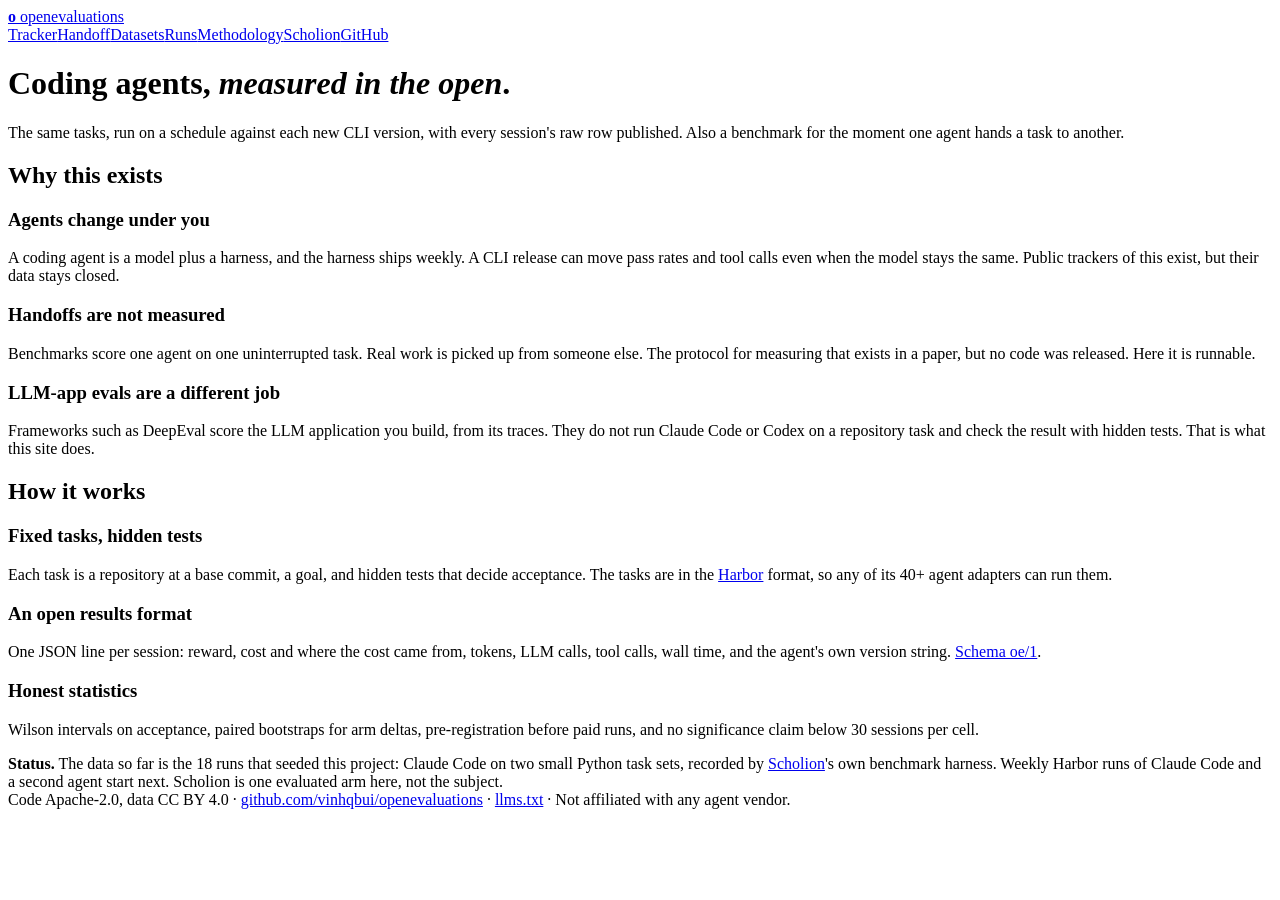
==== site/index.html @ 1c558932 "openevaluations P0-P2: schema, site, tallyho-cold, weekly tracker with the Scholion arm - Results sc" ====
<!doctype html>
<html lang="en">
<head>
<meta charset="utf-8">
<meta name="viewport" content="width=device-width, initial-scale=1">
<title>openevaluations · open, longitudinal evaluations of coding agents</title>
<meta name="description" content="Open evaluations of coding-agent CLIs: the same tasks, every week, every version, with the raw rows published. Plus a runnable benchmark for handing a task from one agent to another.">
<link rel="canonical" href="https://openevaluations.si/">
<meta property="og:type" content="website">
<meta property="og:url" content="https://openevaluations.si/">
<meta property="og:title" content="openevaluations: coding agents, measured in the open">
<meta property="og:description" content="Weekly runs of coding-agent CLIs on fixed tasks, raw data downloadable, and a handoff benchmark.">
<meta property="og:image" content="https://openevaluations.si/og.png">
<link rel="icon" href="/favicon.svg" type="image/svg+xml">
<link rel="alternate" type="text/markdown" href="/llms.txt" title="openevaluations for agents (llms.txt)">
<link rel="preconnect" href="https://fonts.googleapis.com">
<link rel="preconnect" href="https://fonts.gstatic.com" crossorigin>
<link href="https://fonts.googleapis.com/css2?family=Instrument+Serif:ital@0;1&family=Inter:wght@400;500;600;700&family=JetBrains+Mono:wght@400;500&display=swap" rel="stylesheet">
<link rel="stylesheet" href="/css/site.css">
</head>
<body>
<div class="nav"><div class="wrap">
  <a class="brand" href="/"><b>o</b> openevaluations</a>
  <nav><a href="/tracker/">Tracker</a><a href="/handoff/">Handoff</a><a href="/datasets/">Datasets</a><a href="/runs/">Runs</a><a href="/methodology/">Methodology</a><a href="/scholion/">Scholion</a><a href="https://github.com/vinhqbui/openevaluations">GitHub</a></nav>
</div></div>
<main class="wrap">
<header class="page">
  <h1>Coding agents, <em>measured in the open</em>.</h1>
  <p class="lede">The same tasks, run on a schedule against each new CLI version, with every session's raw row published. Also a benchmark for the moment one agent hands a task to another.</p>
</header>

<div class="tiles" id="tiles" aria-live="polite"></div>

<section>
  <h2>Why this exists</h2>
  <div class="cards">
    <div class="card"><h3>Agents change under you</h3><p>A coding agent is a model plus a harness, and the harness ships weekly. A CLI release can move pass rates and tool calls even when the model stays the same. Public trackers of this exist, but their data stays closed.</p></div>
    <div class="card"><h3>Handoffs are not measured</h3><p>Benchmarks score one agent on one uninterrupted task. Real work is picked up from someone else. The protocol for measuring that exists in a paper, but no code was released. Here it is runnable.</p></div>
    <div class="card"><h3>LLM-app evals are a different job</h3><p>Frameworks such as DeepEval score the LLM application you build, from its traces. They do not run Claude Code or Codex on a repository task and check the result with hidden tests. That is what this site does.</p></div>
  </div>
</section>

<section>
  <h2>How it works</h2>
  <div class="cards">
    <div class="card"><h3>Fixed tasks, hidden tests</h3><p>Each task is a repository at a base commit, a goal, and hidden tests that decide acceptance. The tasks are in the <a href="https://harborframework.com">Harbor</a> format, so any of its 40+ agent adapters can run them.</p></div>
    <div class="card"><h3>An open results format</h3><p>One JSON line per session: reward, cost and where the cost came from, tokens, LLM calls, tool calls, wall time, and the agent's own version string. <a href="/methodology/">Schema oe/1</a>.</p></div>
    <div class="card"><h3>Honest statistics</h3><p>Wilson intervals on acceptance, paired bootstraps for arm deltas, pre-registration before paid runs, and no significance claim below 30 sessions per cell.</p></div>
  </div>
  <div class="honest"><b>Status.</b> The data so far is the 18 runs that seeded this project: Claude Code on two small Python task sets, recorded by <a href="/scholion/">Scholion</a>'s own benchmark harness. Weekly Harbor runs of Claude Code and a second agent start next. Scholion is one evaluated arm here, not the subject.</div>
</section>
</main>
<footer><div class="wrap">Code Apache-2.0, data CC BY 4.0 · <a href="https://github.com/vinhqbui/openevaluations">github.com/vinhqbui/openevaluations</a> · <a href="/llms.txt">llms.txt</a> · Not affiliated with any agent vendor.</div></footer>
<script src="/js/oe.js"></script>
<script>
Promise.all([OE.load("runs"), OE.load("datasets")]).then(function (d) {
  var runs = d[0].runs, sessions = 0, agents = {}, versions = {};
  runs.forEach(function (r) { agents[r.agent.name] = 1; if (r.agent.version) versions[r.agent.name + r.agent.version] = 1; Object.keys(r.arms).forEach(function (a) { sessions += r.arms[a].n; }); });
  var tiles = document.getElementById("tiles");
  [[runs.length, "runs published", "raw rows downloadable"],
   [sessions.toLocaleString("en-US"), "valid agent sessions", Object.keys(d[1].datasets).length + " datasets"],
   [Object.keys(versions).length, "agent CLI versions seen", Object.keys(agents).join(", ")]].forEach(function (t) {
    var e = OE.el("div", { class: "tile" });
    e.appendChild(OE.el("div", { class: "v" }, String(t[0])));
    e.appendChild(OE.el("div", { class: "l" }, t[1]));
    e.appendChild(OE.el("div", { class: "s" }, t[2]));
    tiles.appendChild(e);
  });
});
</script>
</body>
</html>
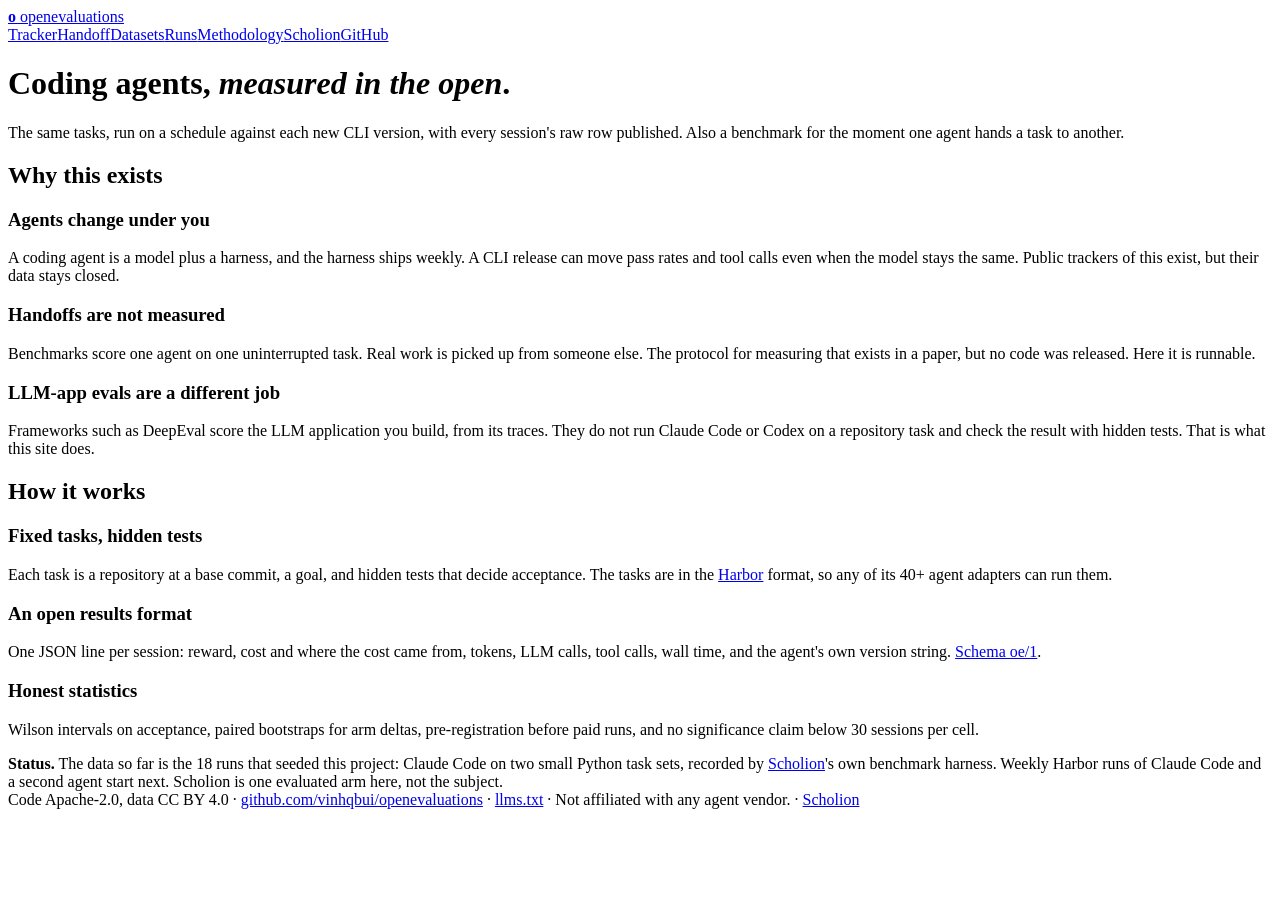
==== commit cad73915: "Site: prepare the root cutover, link to scholion.openevaluations.si wrangler.jsonc carries the root " ====
--- a/site/index.html
+++ b/site/index.html
@@ -50,7 +50,7 @@
   <div class="honest"><b>Status.</b> The data so far is the 18 runs that seeded this project: Claude Code on two small Python task sets, recorded by <a href="/scholion/">Scholion</a>'s own benchmark harness. Weekly Harbor runs of Claude Code and a second agent start next. Scholion is one evaluated arm here, not the subject.</div>
 </section>
 </main>
-<footer><div class="wrap">Code Apache-2.0, data CC BY 4.0 · <a href="https://github.com/vinhqbui/openevaluations">github.com/vinhqbui/openevaluations</a> · <a href="/llms.txt">llms.txt</a> · Not affiliated with any agent vendor.</div></footer>
+<footer><div class="wrap">Code Apache-2.0, data CC BY 4.0 · <a href="https://github.com/vinhqbui/openevaluations">github.com/vinhqbui/openevaluations</a> · <a href="/llms.txt">llms.txt</a> · Not affiliated with any agent vendor. · <a href="https://scholion.openevaluations.si">Scholion</a></div></footer>
 <script src="/js/oe.js"></script>
 <script>
 Promise.all([OE.load("runs"), OE.load("datasets")]).then(function (d) {
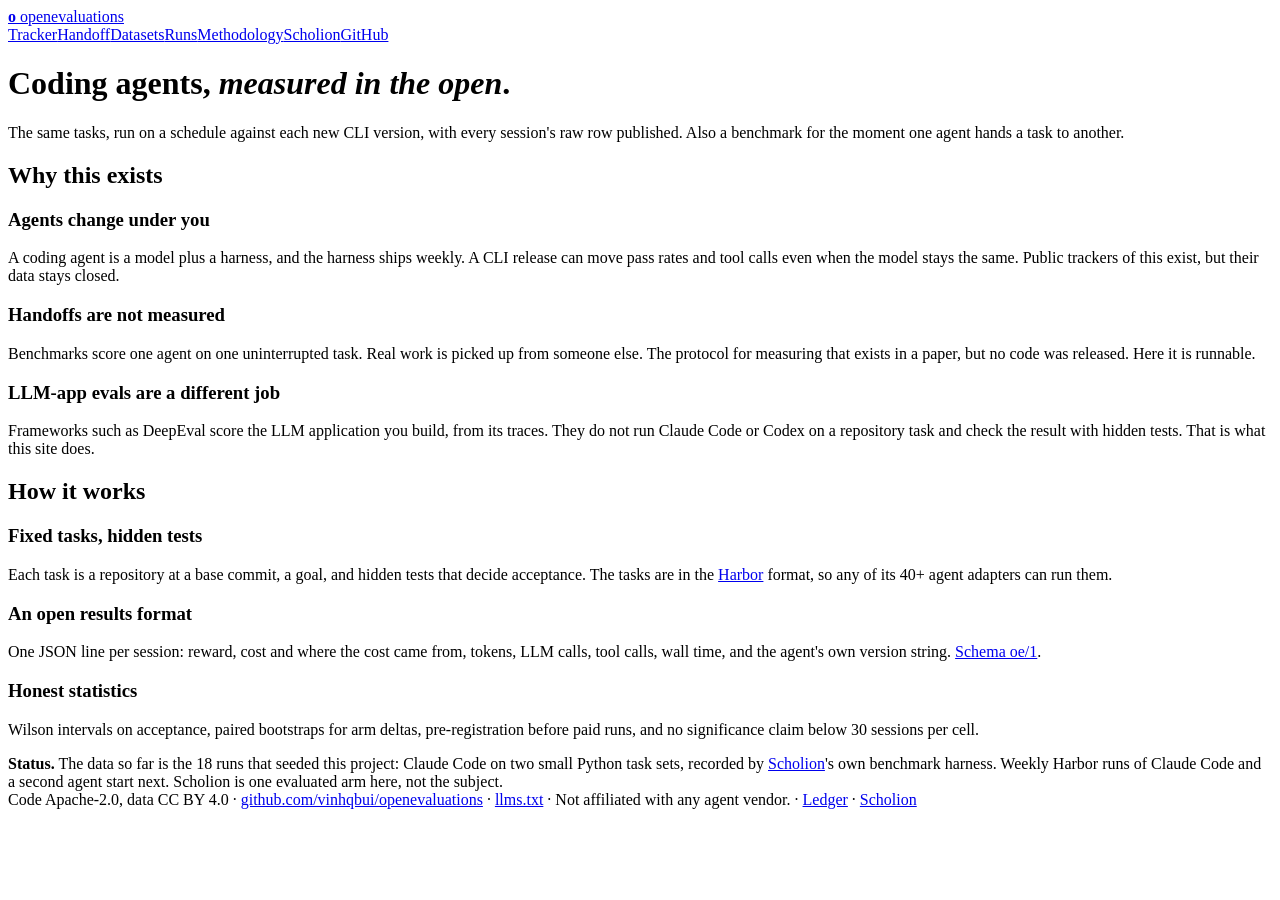
==== commit 28083dd1: "Ledger: oe import-reports, its validate rule, site/ledger/ and PREREG-ledger Plan 15 Phase 3. `oe im" ====
--- a/site/index.html
+++ b/site/index.html
@@ -50,7 +50,7 @@
   <div class="honest"><b>Status.</b> The data so far is the 18 runs that seeded this project: Claude Code on two small Python task sets, recorded by <a href="/scholion/">Scholion</a>'s own benchmark harness. Weekly Harbor runs of Claude Code and a second agent start next. Scholion is one evaluated arm here, not the subject.</div>
 </section>
 </main>
-<footer><div class="wrap">Code Apache-2.0, data CC BY 4.0 · <a href="https://github.com/vinhqbui/openevaluations">github.com/vinhqbui/openevaluations</a> · <a href="/llms.txt">llms.txt</a> · Not affiliated with any agent vendor. · <a href="https://scholion.openevaluations.si">Scholion</a></div></footer>
+<footer><div class="wrap">Code Apache-2.0, data CC BY 4.0 · <a href="https://github.com/vinhqbui/openevaluations">github.com/vinhqbui/openevaluations</a> · <a href="/llms.txt">llms.txt</a> · Not affiliated with any agent vendor. · <a href="/ledger/">Ledger</a> · <a href="https://scholion.openevaluations.si">Scholion</a></div></footer>
 <script src="/js/oe.js"></script>
 <script>
 Promise.all([OE.load("runs"), OE.load("datasets")]).then(function (d) {
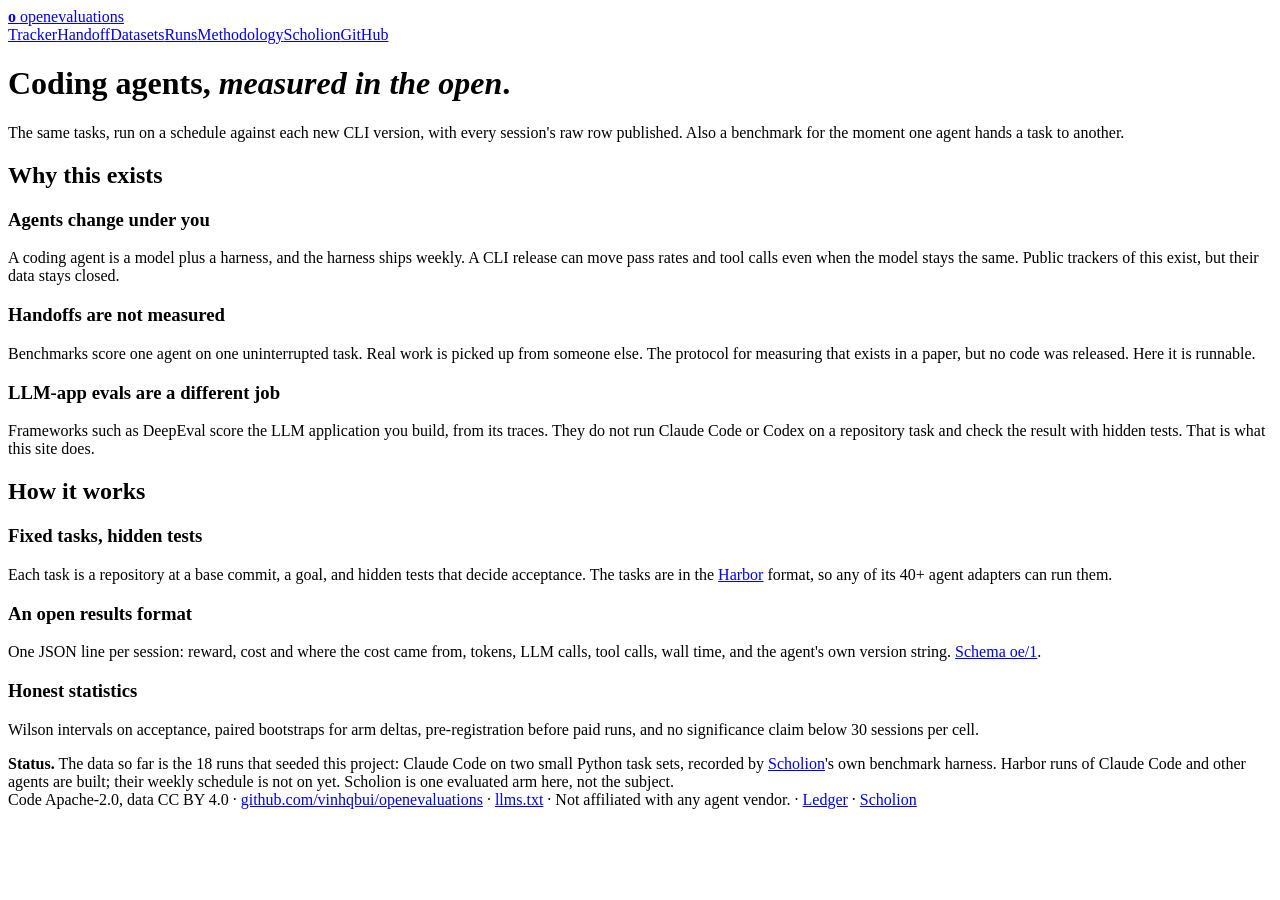
==== commit 4bb7de35: "tracker: weekly schedule off for now; run by hand Co-Authored-By: Claude Opus 5.5 <noreply@anthropic" ====
--- a/site/index.html
+++ b/site/index.html
@@ -47,7 +47,7 @@
     <div class="card"><h3>An open results format</h3><p>One JSON line per session: reward, cost and where the cost came from, tokens, LLM calls, tool calls, wall time, and the agent's own version string. <a href="/methodology/">Schema oe/1</a>.</p></div>
     <div class="card"><h3>Honest statistics</h3><p>Wilson intervals on acceptance, paired bootstraps for arm deltas, pre-registration before paid runs, and no significance claim below 30 sessions per cell.</p></div>
   </div>
-  <div class="honest"><b>Status.</b> The data so far is the 18 runs that seeded this project: Claude Code on two small Python task sets, recorded by <a href="/scholion/">Scholion</a>'s own benchmark harness. Weekly Harbor runs of Claude Code and a second agent start next. Scholion is one evaluated arm here, not the subject.</div>
+  <div class="honest"><b>Status.</b> The data so far is the 18 runs that seeded this project: Claude Code on two small Python task sets, recorded by <a href="/scholion/">Scholion</a>'s own benchmark harness. Harbor runs of Claude Code and other agents are built; their weekly schedule is not on yet. Scholion is one evaluated arm here, not the subject.</div>
 </section>
 </main>
 <footer><div class="wrap">Code Apache-2.0, data CC BY 4.0 · <a href="https://github.com/vinhqbui/openevaluations">github.com/vinhqbui/openevaluations</a> · <a href="/llms.txt">llms.txt</a> · Not affiliated with any agent vendor. · <a href="/ledger/">Ledger</a> · <a href="https://scholion.openevaluations.si">Scholion</a></div></footer>
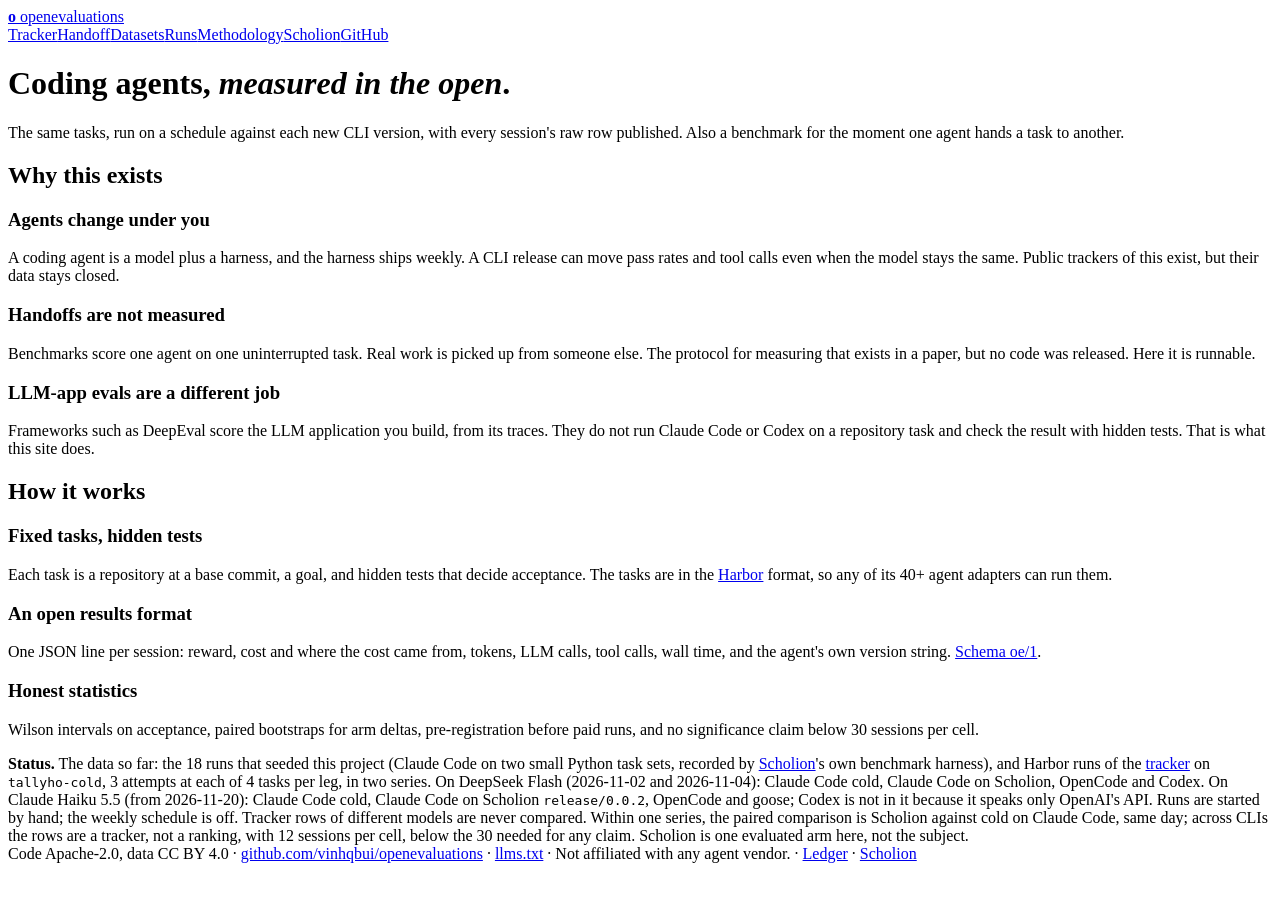
==== commit 413ea33a: "site: front page, llms.txt and methodology describe both tracker series The status lines still said " ====
--- a/site/index.html
+++ b/site/index.html
@@ -47,7 +47,7 @@
     <div class="card"><h3>An open results format</h3><p>One JSON line per session: reward, cost and where the cost came from, tokens, LLM calls, tool calls, wall time, and the agent's own version string. <a href="/methodology/">Schema oe/1</a>.</p></div>
     <div class="card"><h3>Honest statistics</h3><p>Wilson intervals on acceptance, paired bootstraps for arm deltas, pre-registration before paid runs, and no significance claim below 30 sessions per cell.</p></div>
   </div>
-  <div class="honest"><b>Status.</b> The data so far is the 18 runs that seeded this project: Claude Code on two small Python task sets, recorded by <a href="/scholion/">Scholion</a>'s own benchmark harness. Harbor runs of Claude Code and other agents are built; their weekly schedule is not on yet. Scholion is one evaluated arm here, not the subject.</div>
+  <div class="honest"><b>Status.</b> The data so far: the 18 runs that seeded this project (Claude Code on two small Python task sets, recorded by <a href="/scholion/">Scholion</a>'s own benchmark harness), and Harbor runs of the <a href="/tracker/">tracker</a> on <code>tallyho-cold</code>, 3 attempts at each of 4 tasks per leg, in two series. On DeepSeek Flash (2026-11-02 and 2026-11-04): Claude Code cold, Claude Code on Scholion, OpenCode and Codex. On Claude Haiku 5.5 (from 2026-11-20): Claude Code cold, Claude Code on Scholion <code>release/0.0.2</code>, OpenCode and goose; Codex is not in it because it speaks only OpenAI's API. Runs are started by hand; the weekly schedule is off. Tracker rows of different models are never compared. Within one series, the paired comparison is Scholion against cold on Claude Code, same day; across CLIs the rows are a tracker, not a ranking, with 12 sessions per cell, below the 30 needed for any claim. Scholion is one evaluated arm here, not the subject.</div>
 </section>
 </main>
 <footer><div class="wrap">Code Apache-2.0, data CC BY 4.0 · <a href="https://github.com/vinhqbui/openevaluations">github.com/vinhqbui/openevaluations</a> · <a href="/llms.txt">llms.txt</a> · Not affiliated with any agent vendor. · <a href="/ledger/">Ledger</a> · <a href="https://scholion.openevaluations.si">Scholion</a></div></footer>
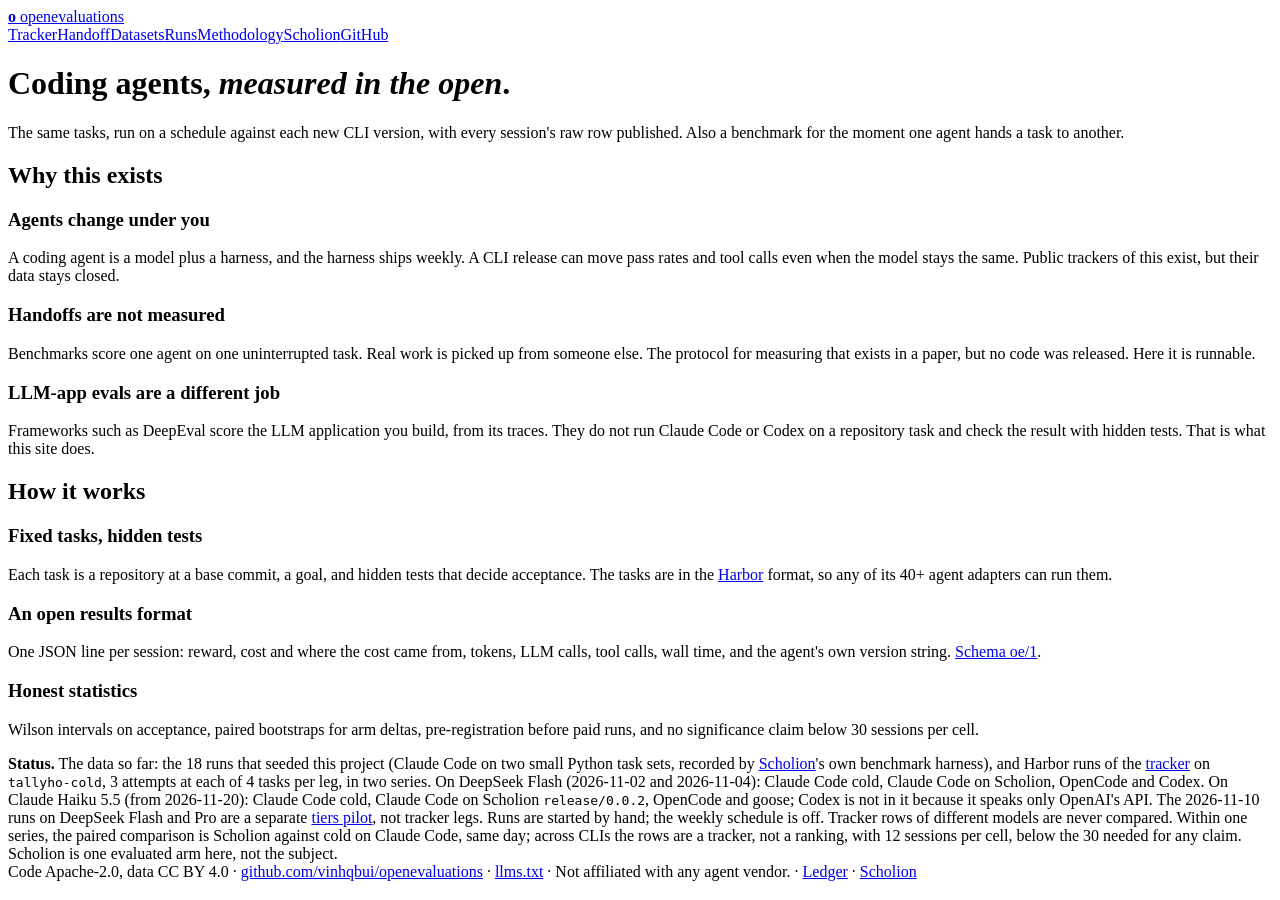
==== commit 154357ea: "docs, site: name the tiers pilot; scope the token rule to Harbor rows The 2026-11-10 runs (DeepSeek " ====
--- a/site/index.html
+++ b/site/index.html
@@ -47,7 +47,7 @@
     <div class="card"><h3>An open results format</h3><p>One JSON line per session: reward, cost and where the cost came from, tokens, LLM calls, tool calls, wall time, and the agent's own version string. <a href="/methodology/">Schema oe/1</a>.</p></div>
     <div class="card"><h3>Honest statistics</h3><p>Wilson intervals on acceptance, paired bootstraps for arm deltas, pre-registration before paid runs, and no significance claim below 30 sessions per cell.</p></div>
   </div>
-  <div class="honest"><b>Status.</b> The data so far: the 18 runs that seeded this project (Claude Code on two small Python task sets, recorded by <a href="/scholion/">Scholion</a>'s own benchmark harness), and Harbor runs of the <a href="/tracker/">tracker</a> on <code>tallyho-cold</code>, 3 attempts at each of 4 tasks per leg, in two series. On DeepSeek Flash (2026-11-02 and 2026-11-04): Claude Code cold, Claude Code on Scholion, OpenCode and Codex. On Claude Haiku 5.5 (from 2026-11-20): Claude Code cold, Claude Code on Scholion <code>release/0.0.2</code>, OpenCode and goose; Codex is not in it because it speaks only OpenAI's API. Runs are started by hand; the weekly schedule is off. Tracker rows of different models are never compared. Within one series, the paired comparison is Scholion against cold on Claude Code, same day; across CLIs the rows are a tracker, not a ranking, with 12 sessions per cell, below the 30 needed for any claim. Scholion is one evaluated arm here, not the subject.</div>
+  <div class="honest"><b>Status.</b> The data so far: the 18 runs that seeded this project (Claude Code on two small Python task sets, recorded by <a href="/scholion/">Scholion</a>'s own benchmark harness), and Harbor runs of the <a href="/tracker/">tracker</a> on <code>tallyho-cold</code>, 3 attempts at each of 4 tasks per leg, in two series. On DeepSeek Flash (2026-11-02 and 2026-11-04): Claude Code cold, Claude Code on Scholion, OpenCode and Codex. On Claude Haiku 5.5 (from 2026-11-20): Claude Code cold, Claude Code on Scholion <code>release/0.0.2</code>, OpenCode and goose; Codex is not in it because it speaks only OpenAI's API. The 2026-11-10 runs on DeepSeek Flash and Pro are a separate <a href="/notes/tiers-pilot/">tiers pilot</a>, not tracker legs. Runs are started by hand; the weekly schedule is off. Tracker rows of different models are never compared. Within one series, the paired comparison is Scholion against cold on Claude Code, same day; across CLIs the rows are a tracker, not a ranking, with 12 sessions per cell, below the 30 needed for any claim. Scholion is one evaluated arm here, not the subject.</div>
 </section>
 </main>
 <footer><div class="wrap">Code Apache-2.0, data CC BY 4.0 · <a href="https://github.com/vinhqbui/openevaluations">github.com/vinhqbui/openevaluations</a> · <a href="/llms.txt">llms.txt</a> · Not affiliated with any agent vendor. · <a href="/ledger/">Ledger</a> · <a href="https://scholion.openevaluations.si">Scholion</a></div></footer>
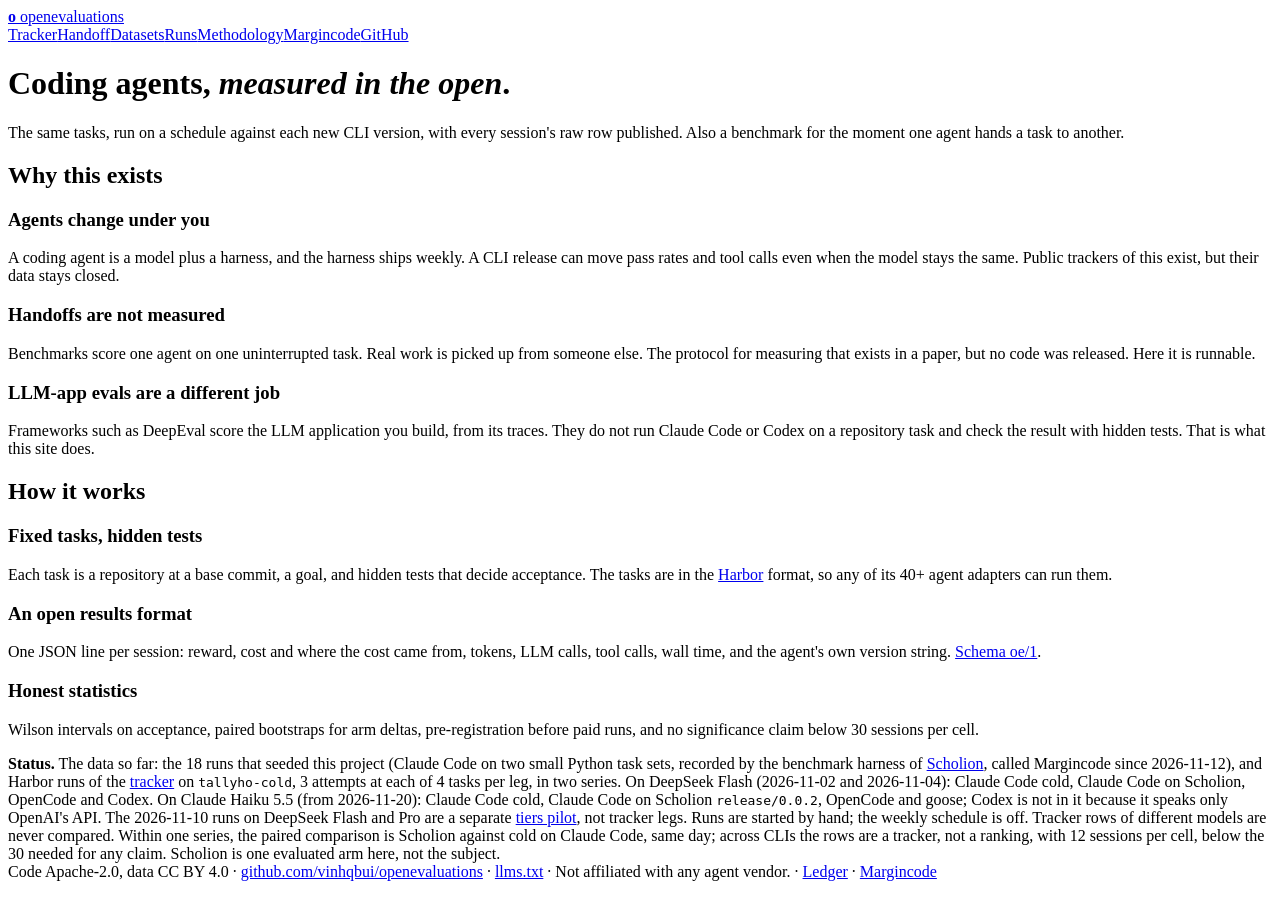
==== commit df922fcc: "site: drop the old product pages; send their URLs to open.margincode.dev The site carried copies of " ====
--- a/site/index.html
+++ b/site/index.html
@@ -10,7 +10,6 @@
 <meta property="og:url" content="https://openevaluations.si/">
 <meta property="og:title" content="openevaluations: coding agents, measured in the open">
 <meta property="og:description" content="Weekly runs of coding-agent CLIs on fixed tasks, raw data downloadable, and a handoff benchmark.">
-<meta property="og:image" content="https://openevaluations.si/og.png">
 <link rel="icon" href="/favicon.svg" type="image/svg+xml">
 <link rel="alternate" type="text/markdown" href="/llms.txt" title="openevaluations for agents (llms.txt)">
 <link rel="preconnect" href="https://fonts.googleapis.com">
@@ -21,7 +20,7 @@
 <body>
 <div class="nav"><div class="wrap">
   <a class="brand" href="/"><b>o</b> openevaluations</a>
-  <nav><a href="/tracker/">Tracker</a><a href="/handoff/">Handoff</a><a href="/datasets/">Datasets</a><a href="/runs/">Runs</a><a href="/methodology/">Methodology</a><a href="/scholion/">Scholion</a><a href="https://github.com/vinhqbui/openevaluations">GitHub</a></nav>
+  <nav><a href="/tracker/">Tracker</a><a href="/handoff/">Handoff</a><a href="/datasets/">Datasets</a><a href="/runs/">Runs</a><a href="/methodology/">Methodology</a><a href="https://open.margincode.dev/">Margincode</a><a href="https://github.com/vinhqbui/openevaluations">GitHub</a></nav>
 </div></div>
 <main class="wrap">
 <header class="page">
@@ -47,10 +46,10 @@
     <div class="card"><h3>An open results format</h3><p>One JSON line per session: reward, cost and where the cost came from, tokens, LLM calls, tool calls, wall time, and the agent's own version string. <a href="/methodology/">Schema oe/1</a>.</p></div>
     <div class="card"><h3>Honest statistics</h3><p>Wilson intervals on acceptance, paired bootstraps for arm deltas, pre-registration before paid runs, and no significance claim below 30 sessions per cell.</p></div>
   </div>
-  <div class="honest"><b>Status.</b> The data so far: the 18 runs that seeded this project (Claude Code on two small Python task sets, recorded by <a href="/scholion/">Scholion</a>'s own benchmark harness), and Harbor runs of the <a href="/tracker/">tracker</a> on <code>tallyho-cold</code>, 3 attempts at each of 4 tasks per leg, in two series. On DeepSeek Flash (2026-11-02 and 2026-11-04): Claude Code cold, Claude Code on Scholion, OpenCode and Codex. On Claude Haiku 5.5 (from 2026-11-20): Claude Code cold, Claude Code on Scholion <code>release/0.0.2</code>, OpenCode and goose; Codex is not in it because it speaks only OpenAI's API. The 2026-11-10 runs on DeepSeek Flash and Pro are a separate <a href="/notes/tiers-pilot/">tiers pilot</a>, not tracker legs. Runs are started by hand; the weekly schedule is off. Tracker rows of different models are never compared. Within one series, the paired comparison is Scholion against cold on Claude Code, same day; across CLIs the rows are a tracker, not a ranking, with 12 sessions per cell, below the 30 needed for any claim. Scholion is one evaluated arm here, not the subject.</div>
+  <div class="honest"><b>Status.</b> The data so far: the 18 runs that seeded this project (Claude Code on two small Python task sets, recorded by the benchmark harness of <a href="https://open.margincode.dev/">Scholion</a>, called Margincode since 2026-11-12), and Harbor runs of the <a href="/tracker/">tracker</a> on <code>tallyho-cold</code>, 3 attempts at each of 4 tasks per leg, in two series. On DeepSeek Flash (2026-11-02 and 2026-11-04): Claude Code cold, Claude Code on Scholion, OpenCode and Codex. On Claude Haiku 5.5 (from 2026-11-20): Claude Code cold, Claude Code on Scholion <code>release/0.0.2</code>, OpenCode and goose; Codex is not in it because it speaks only OpenAI's API. The 2026-11-10 runs on DeepSeek Flash and Pro are a separate <a href="/notes/tiers-pilot/">tiers pilot</a>, not tracker legs. Runs are started by hand; the weekly schedule is off. Tracker rows of different models are never compared. Within one series, the paired comparison is Scholion against cold on Claude Code, same day; across CLIs the rows are a tracker, not a ranking, with 12 sessions per cell, below the 30 needed for any claim. Scholion is one evaluated arm here, not the subject.</div>
 </section>
 </main>
-<footer><div class="wrap">Code Apache-2.0, data CC BY 4.0 · <a href="https://github.com/vinhqbui/openevaluations">github.com/vinhqbui/openevaluations</a> · <a href="/llms.txt">llms.txt</a> · Not affiliated with any agent vendor. · <a href="/ledger/">Ledger</a> · <a href="https://scholion.openevaluations.si">Scholion</a></div></footer>
+<footer><div class="wrap">Code Apache-2.0, data CC BY 4.0 · <a href="https://github.com/vinhqbui/openevaluations">github.com/vinhqbui/openevaluations</a> · <a href="/llms.txt">llms.txt</a> · Not affiliated with any agent vendor. · <a href="/ledger/">Ledger</a> · <a href="https://open.margincode.dev/">Margincode</a></div></footer>
 <script src="/js/oe.js"></script>
 <script>
 Promise.all([OE.load("runs"), OE.load("datasets")]).then(function (d) {
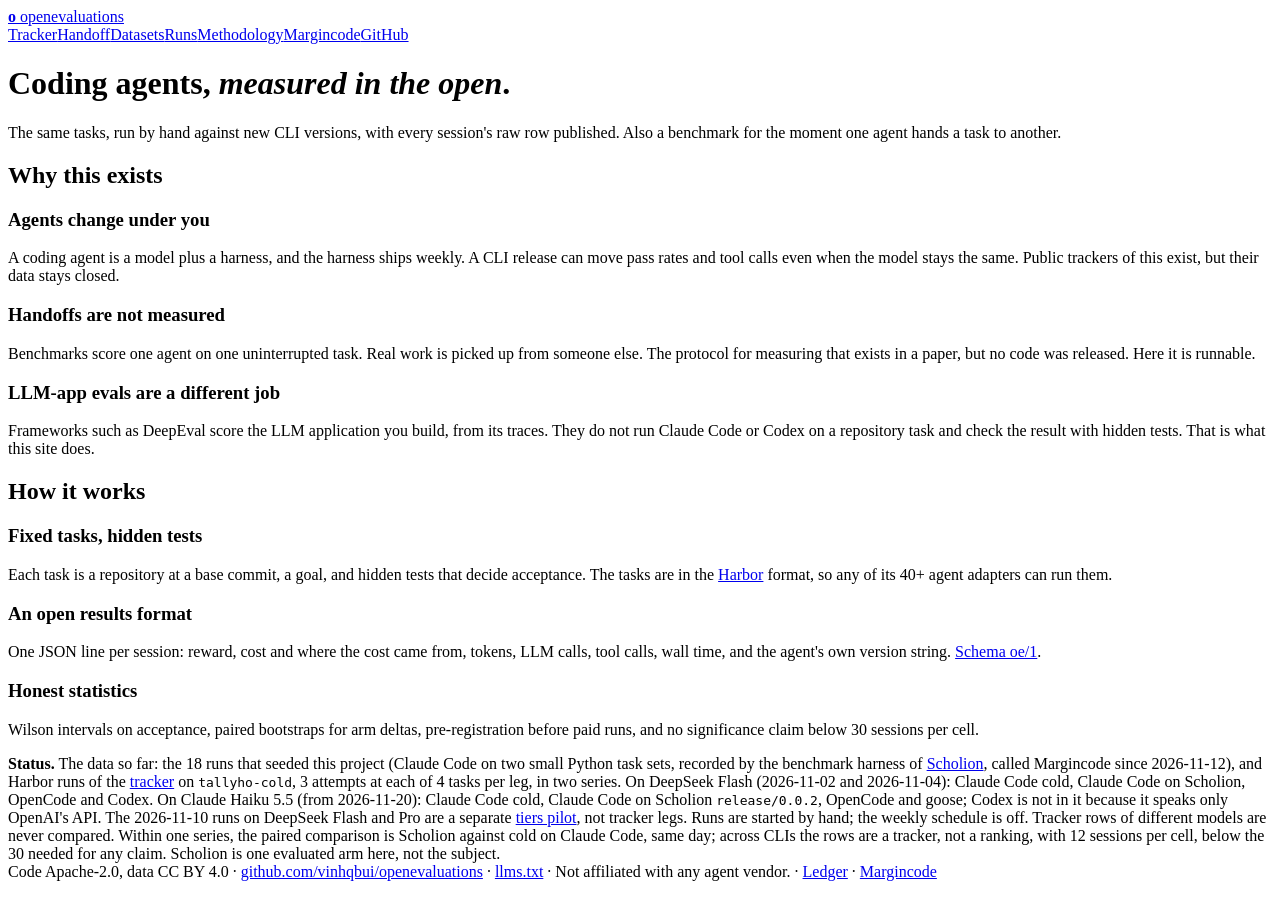
==== commit 3c37f0f7: "site: say the tracker is run by hand, not weekly The weekly schedule is off and runs are started by " ====
--- a/site/index.html
+++ b/site/index.html
@@ -4,12 +4,12 @@
 <meta charset="utf-8">
 <meta name="viewport" content="width=device-width, initial-scale=1">
 <title>openevaluations · open, longitudinal evaluations of coding agents</title>
-<meta name="description" content="Open evaluations of coding-agent CLIs: the same tasks, every week, every version, with the raw rows published. Plus a runnable benchmark for handing a task from one agent to another.">
+<meta name="description" content="Open evaluations of coding-agent CLIs: the same tasks across CLI versions, with the raw rows published. Plus a runnable benchmark for handing a task from one agent to another.">
 <link rel="canonical" href="https://openevaluations.si/">
 <meta property="og:type" content="website">
 <meta property="og:url" content="https://openevaluations.si/">
 <meta property="og:title" content="openevaluations: coding agents, measured in the open">
-<meta property="og:description" content="Weekly runs of coding-agent CLIs on fixed tasks, raw data downloadable, and a handoff benchmark.">
+<meta property="og:description" content="Runs of coding-agent CLIs on fixed tasks, raw data downloadable, and a handoff benchmark.">
 <link rel="icon" href="/favicon.svg" type="image/svg+xml">
 <link rel="alternate" type="text/markdown" href="/llms.txt" title="openevaluations for agents (llms.txt)">
 <link rel="preconnect" href="https://fonts.googleapis.com">
@@ -25,7 +25,7 @@
 <main class="wrap">
 <header class="page">
   <h1>Coding agents, <em>measured in the open</em>.</h1>
-  <p class="lede">The same tasks, run on a schedule against each new CLI version, with every session's raw row published. Also a benchmark for the moment one agent hands a task to another.</p>
+  <p class="lede">The same tasks, run by hand against new CLI versions, with every session's raw row published. Also a benchmark for the moment one agent hands a task to another.</p>
 </header>
 
 <div class="tiles" id="tiles" aria-live="polite"></div>
